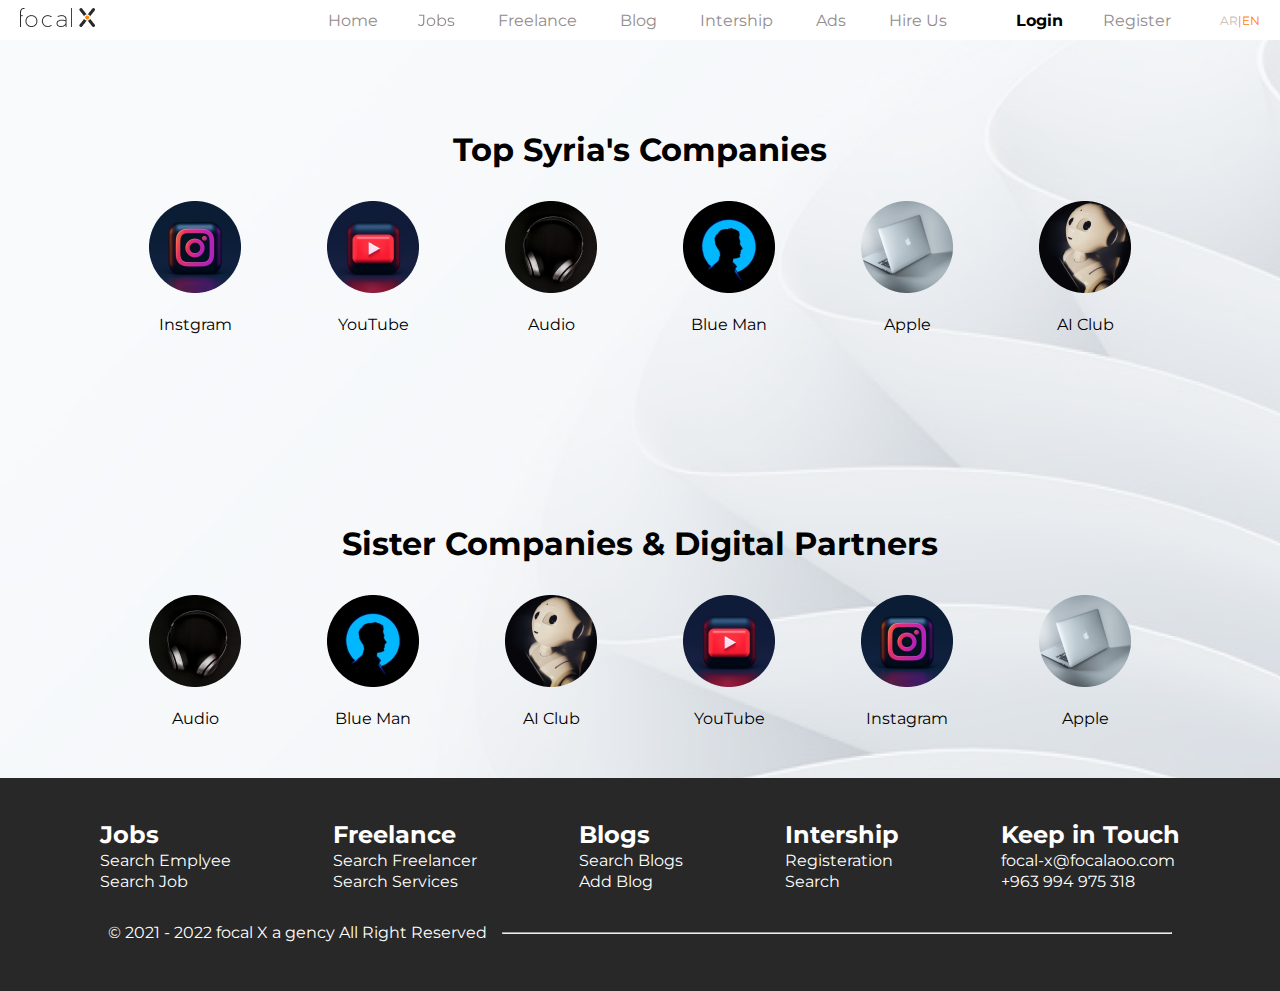
==== companies.html @ 45b5efa3 "first commit" ====
<!DOCTYPE html>
<html lang="en">
<head>
    <meta charset="UTF-8">
    <meta http-equiv="X-UA-Compatible" content="IE=edge">
    <meta name="viewport" content="width=device-width, initial-scale=1.0">
    <title>Focal X</title>
    <link rel="stylesheet" href="assest/style/jobs.css">
    <link rel="stylesheet" href="assest/style/companies.css">
    <link rel="stylesheet" href="assest/style/all.min.css">
</head>
<body>
    <nav class="nav-bar">
        <div class="logo">
            <img src="assest/images/Layer 2.png" alt="not found">
        </div>
        <ul class="left-list">
            <li>Home</li>
            <li class="jobs">Jobs
                    <i class="fas fa-angle-up"></i>
                    <i class="fas fa-angle-down"></i>
                <ul class="hidden-list">
                    <div class="trag"></div>
                    <li><a href="jobs.html">search jobs</a></li>
                    <li><a href="employee.html">search Employee</a></li>
                    <li><a href="companies.html">companies</a></li>
                </ul>
            </li>
            <li>Freelance<i class="fas fa-angle-down"></i></li>
            <li>Blog<i class="fas fa-angle-down"></i></li>
            <li>Intership<i class="fas fa-angle-down"></i></li>
            <li>Ads<i class="fas fa-angle-down"></i></li>
            <li>Hire Us</li>
        </ul>
        <ul class="right-list">
            <li><span>Login</span></li>
            <li>Register</li>
        </ul>
        <div class="langege">
            <p>AR</p>
            <span>|EN</span>
        </div>
    </nav>

    <section class="jobs-section">
        <div class="comp">
            <h1>Top Syria's Companies</h1>
            <div class="imges">
                <i class="fa-solid fa-angle-left fa-2xl"></i>
                <div>
                    <img src="assest/images/Ellipse 62.png">
                    <p>Instgram</p>
                </div>
                <div>
                    <img src="assest/images/Ellipse 63.png">
                    <p>YouTube</p>
                </div>
                <div>
                    <img src="assest/images/Ellipse 64.png">
                    <p>Audio</p>
                </div>
                <div>
                    <img src="assest/images/Ellipse 65.png">
                    <p>Blue Man</p>
                </div>
                <div>
                    <img src="assest/images/Ellipse 68.png">
                    <p>Apple</p>
                </div>
                <div>
                    <img src="assest/images/Ellipse 67.png">
                    <p>AI Club</p>
                </div>
                <i class="fa-solid fa-angle-right fa-2xl"></i>
            </div>
        </div>
        <div class="comp">
            <h1>Sister Companies & Digital Partners</h1>
            <div class="imges">
                <i class="fa-solid fa-angle-left fa-2xl"></i>
                <div>
                    <img src="assest/images/Ellipse 64.png">
                    <p>Audio</p>
                </div>
                <div>
                    <img src="assest/images/Ellipse 65.png">
                    <p>Blue Man</p>
                </div>
                <div>
                    <img src="assest/images/Ellipse 67.png">
                    <p>AI Club</p>
                </div>
                <div>
                    <img src="assest/images/Ellipse 63.png">
                    <p>YouTube</p>
                </div>
                <div>
                    <img src="assest/images/Ellipse 62.png">
                    <p>Instagram</p>
                </div>
                <div>
                    <img src="assest/images/Ellipse 68.png"> 
                    <p>Apple</p> 
                </div>
                <i class="fa-solid fa-angle-right fa-2xl"></i>
            </div>
       </div>
    </section>
    <footer>
        <div class="info">
            <table>
                <tr>
                  <th>Jobs</th>
                  <th>Freelance</th>
                  <th>Blogs</th>
                  <th>Intership</th>
                  <th>Keep in Touch</th>
                </tr>
                <tr>
                  <td>Search Emplyee</td>
                  <td>Search Freelancer</td>
                  <td>Search Blogs</td>
                  <td>Registeration</td>
                  <td>focal-x@focalaoo.com</td>
                </tr>
                <tr>
                  <td>Search Job</td>
                  <td>Search Services</td>
                  <td>Add Blog</td>
                  <td>Search</td>
                  <td>+963 994 975 318</td>
                </tr>
              </table>
        </div>
        <div class="detils">
            <p>© 2021 - 2022 focal X a gency All Right Reserved</p><hr>
        </div>
    </footer>
    <script src="assest/javascript/home.js"></script>
    <script src="assest/javascript/all.min.js"></script>
</body>
</html>
---- assest/style/jobs.css ----
@import url('https://fonts.googleapis.com/css2?family=Hanken+Grotesk:ital,wght@0,100;0,200;0,300;0,400;0,500;0,700;0,800;0,900;1,100;1,200;1,300;1,400;1,500;1,600;1,700;1,800;1,900&family=Montserrat:ital,wght@0,100;0,200;0,300;0,400;0,500;0,600;0,700;0,800;0,900;1,100;1,200;1,300;1,400;1,500;1,600;1,700;1,800;1,900&display=swap');
*{
    margin: 0;
    padding: 0;
    box-sizing: border-box;
    font-family: 'Montserrat', sans-serif;
}
.nav-bar{
    background-color: white;
    padding: 20px;
    display: flex;
    justify-content: space-between;
    align-items: center;
    position: fixed;
    width: 100%;
    height: 40px;
    z-index: 99;
    color: #938C8C;
}
.left-list{
    display: flex;
    margin-left: 183px;
}
.left-list li , .right-list li{
    list-style-type: none;
    padding: 20px;
}
.left-list li i{
    padding-left: 3px;
}
.left-list li:hover , .right-list li:hover{
    color: #FF8500;
    cursor: pointer;
}
.left-list .jobs{
    position: relative;
}
.left-list .jobs:hover .fa-angle-down{
    visibility: hidden;
}
.left-list .jobs:hover .fa-angle-up{
    visibility: visible;
}
.left-list .jobs:hover .hidden-list {
    visibility:visible;
}
.fa-angle-down{
    position: relative;
}
.fa-angle-up{
    position: absolute;
    right: 1px;
    visibility: hidden;
}
.left-list .jobs .hidden-list{
    position: absolute;
    top: 48px;
    right: 10px;
    width: max-content;
    height: 44px;
    display: flex;
    align-items: center;
    gap: 20px;
    background-color: black;
    border-radius: 8px;
    font-size: 16px;
    visibility: hidden;
    padding: 0 30px 0 30px;
}
.left-list .jobs .hidden-list li{
    list-style-type: none;
}
.left-list .jobs .hidden-list li a{
    text-decoration: none;
    color: white;
    font-weight: 500;

}
.left-list .jobs .trag{
    width: 20px;
    height: 20px;
    clip-path: polygon(50% 0,100% 100%,0% 100%);
    background-color: black;
    position: absolute;
    bottom: 34px;
    left: 76px
}

.left-list li  .hidden-list li a:hover{
    color: #FF8500;
    cursor: pointer;
    border-bottom: 1px solid #FF8500;
}
.right-list{
    display: flex;
}
.right-list li span{
    font-weight: 700;
    color: black;
}
.langege{
    display: flex;
    font-size: 12px;
    font-weight: 400;
    color: #C5BCB3;
}
.langege:hover{
    cursor: pointer;
}
.langege span{
    color: #FF8500;
}

.jobs-section{
    width: 100%;
    height: max-content;
    display: flex;
    flex-direction: column;
    align-items: center;
    justify-content: space-around;
    padding: 40px 10px 50px 10px;
    position: relative;
    background-image: url('../images/background.png');
    background-position: center;
    background-size: cover;
    background-repeat: no-repeat;

}

.find-job{
    text-align: center;
    display: flex;
    flex-direction: column;
    align-items: center;
    gap: 20px;
    padding-top: 70px;
}
.find-job h1{
    font-size: 24px;
}
.find-job p{
    font-size: 16px;
}
.find-job button{
    background-color: #282828;
    border: none;
    width: 180px;
    color: white;
    height: 32px;
    border-radius: 4px;
    transition: 0.7s ease;
}
.find-job button:hover ,.card button:hover {
    cursor: pointer;
    transform: scale(1.1);
}
.search{
    position: relative;
    margin-top: 70px;
}
.search input{
    border: none;
    border-bottom: 1px solid black;
    width: 600px;
    padding-bottom: 5px;
    background-color: rgba(255, 255, 255, 0);
}
.search .icons{
    position: absolute;
    right: 0;
    padding: 0 5px 5px 10px;
}
.icons i{
    color: #938C8C;
    padding-right: 10px;
    padding-bottom: 2px;
}
.choices{
    display: flex;
    margin-top: 20px;
}
.choices li{
    list-style-type: none;
    padding: 20px 20px 0px 20px;
    color: #938C8C;
    font-size: 16px;
    transition: 0.7s ease;
    font-weight: 500;
}
.choices li:hover{
    color: black;
    cursor: pointer;
}
.choices li:hover span{
    color: black;
    cursor: pointer;
    border-bottom: 2px solid #FF8500;
}
.cards{
    display: flex;
    gap: 105px;
    margin-top: 20px;
    padding-top: 20px;
}
.card{
    Width: 305px;
    background-color: white;
    box-shadow: 0px 4px 20px #28282826;
    border-radius: 10px;
    padding: 20px;
    display: flex;
    gap: 30px;
    flex-direction: column;
}
.card .up {
    display: flex;
    justify-content: space-between;
    align-items: center;
}
.card .up .right{
    display: flex;
    align-items: center;
    gap: 6px;
}
.card .up .right p{
    font-size: 10px;
    font-weight: 500;
    color: #282828;
}
.card .up span{
    font-size: 8px;
    font-weight: 400;
    color: #938C8C;
}
.card h1{
    font-size: 16px;
    font-weight:500 ;
}
.card ul li{
    
    font-size: 12px;
    font-weight: 400;
    list-style-type: none;
    padding-top: 10px;
    color: #938C8C;
}
.card ul li span{
    color: black;
}
.card .down{
    display: flex;
    justify-content: space-between;
    font-size: 8px;
    font-weight: 400;
    color: #938C8C;
    position: relative;
    align-items: center;  
}
.card .down p{
    padding-left: 10px;
}
.card .down p::before{
    content: " ";
    width: 5px;
    height: 5px;
    border-radius: 50%;
    background-color: #71AA27;
    position: absolute;
    left: 2px;
    top: 3px;
}
.card button{
    height: 44px;
    background-color: black;
    border: none;
    border-radius: 4px;
    color: white;
    font-weight: 700;
    transition: 0.7s ease;
}
footer{
    background-color: #282828;
    color: #ffffff;
    padding: 40px;
    width: 100%;
    height: 213px;
}
footer table{
text-align: left;
margin: auto;

}
footer table th{
    font-size: 24px;
    font-weight: 700;
}
footer table td{
    font-size: 16px;
    font-weight: 400;
}
th,td{
    padding : 0px 50px 0 50px;
}
.detils{
    align-items: center;
    display: flex;
    justify-content: center;
    margin-top: 30px;
}
.detils hr{
    width: 670px;
    margin-left: 15px;
}
---- assest/style/companies.css ----
.fa-angle-up{
    position: absolute;
    right: 20px;
    visibility: hidden;
}
.jobs-section{
    gap: 100px;
    justify-content: space-around;
}
.jobs-section h1{
    margin-top: 90px;
}
.comp{
    display: flex;
    flex-direction: column;
    align-items: center;
    gap: 32px;
}
.comp .imges{
    display: flex;
    align-items: center;
    gap: 86px;
}
.comp .imges .fa-angle-right , .fa-angle-left{
    color: #938C8C ;
    width: 40px;
    height: 40px;
    transition: 0.7s ease;
}
.comp .imges .fa-angle-right:hover , .fa-angle-left:hover{
    cursor: pointer;
    transform: scale(1.1);
}
.comp .imges div{
    text-align: center;
}
.comp .imges div p{
    padding-top: 18px;
}
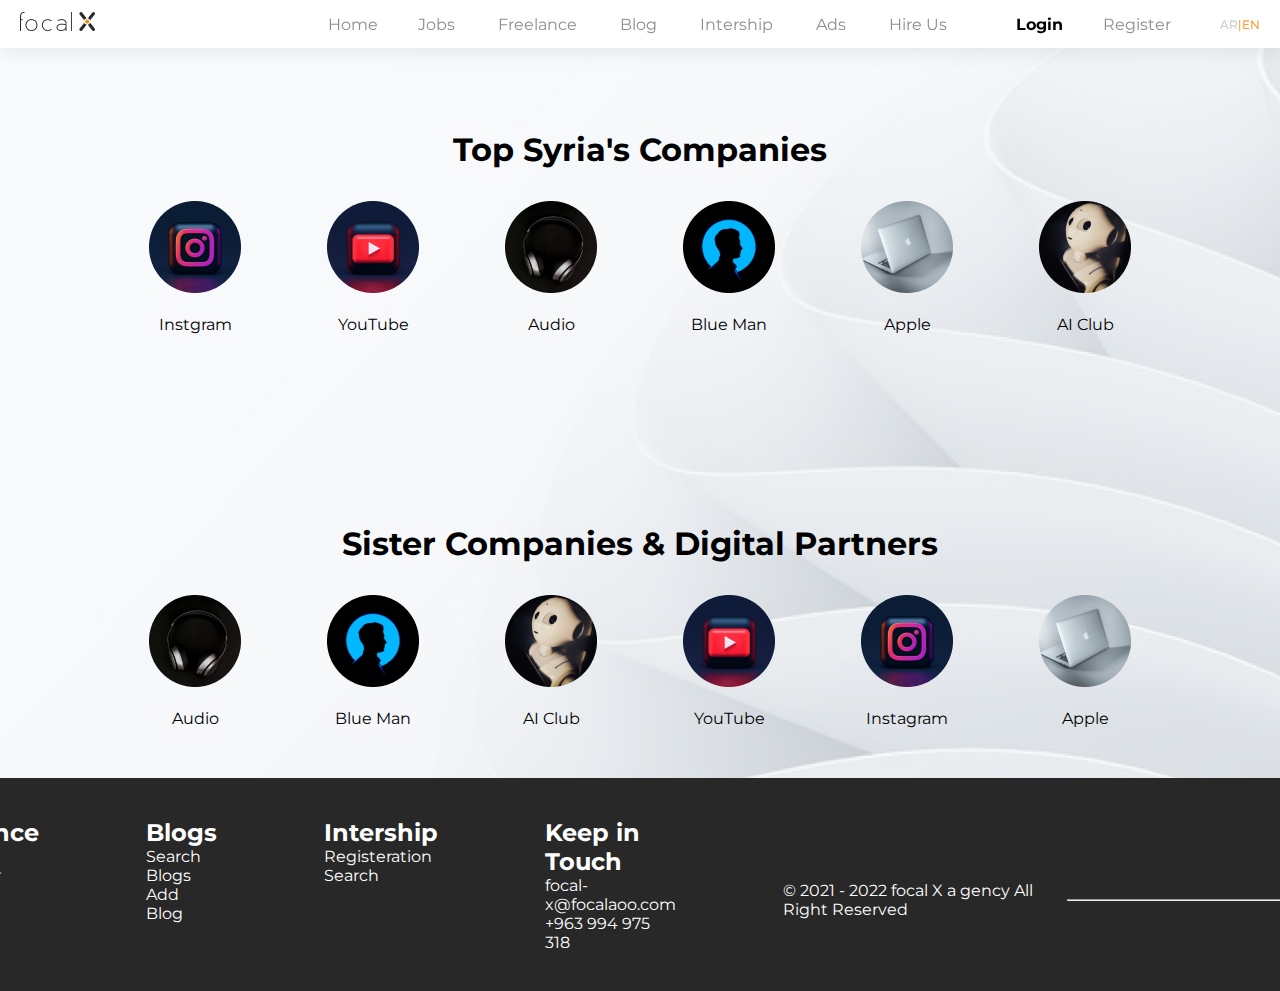
==== commit d35de21b: "edit" ====
--- a/companies.html
+++ b/companies.html
@@ -5,6 +5,7 @@
     <meta http-equiv="X-UA-Compatible" content="IE=edge">
     <meta name="viewport" content="width=device-width, initial-scale=1.0">
     <title>Focal X</title>
+    <link rel="stylesheet" href="https://cdnjs.cloudflare.com/ajax/libs/font-awesome/6.2.1/css/all.min.css" integrity="sha512-MV7K8+y+gLIBoVD59lQIYicR65iaqukzvf/nwasF0nqhPay5w/9lJmVM2hMDcnK1OnMGCdVK+iQrJ7lzPJQd1w==" crossorigin="anonymous" referrerpolicy="no-referrer" />
     <link rel="stylesheet" href="assest/style/jobs.css">
     <link rel="stylesheet" href="assest/style/companies.css">
     <link rel="stylesheet" href="assest/style/all.min.css">
@@ -12,6 +13,40 @@
 <body>
     <nav class="nav-bar">
         <div class="logo">
+            <div class="list">
+                <i class="fas fa-angle-down">
+                    <i class="fas fa-angle-up"></i>
+                </i>
+                Click
+                <ul class="left-list">
+                    <li>Home</li>
+                    <li class="jobs">
+                        Jobs
+                        <i class="fas fa-angle-down">
+                            <i class="fas fa-angle-up"></i>
+                        </i>
+                        <ul class="hidden-list">
+                            <div class="trag"></div>
+                            <li><a href="jobs.html">search jobs</a></li>
+                            <li><a href="employee.html">search Employee</a></li>
+                            <li><a href="companies.html">companies</a></li>
+                        </ul>
+                    </li>
+                    <li>Freelance<i class="fas fa-angle-down"></i></li>
+                    <li>Blog<i class="fas fa-angle-down"></i></li>
+                    <li>Intership<i class="fas fa-angle-down"></i></li>
+                    <li>Ads<i class="fas fa-angle-down"></i></li>
+                    <li>Hire Us</li>
+                </ul>
+                <ul class="right-list">
+                    <li><span>Login</span></li>
+                    <li>Register</li>
+                </ul>
+                <div class="langege">
+                    <p>AR</p>
+                    <span>|EN</span>
+                </div>
+            </div>
             <img src="assest/images/Layer 2.png" alt="not found">
         </div>
         <ul class="left-list">
@@ -108,30 +143,41 @@
     </section>
     <footer>
         <div class="info">
-            <table>
-                <tr>
-                  <th>Jobs</th>
-                  <th>Freelance</th>
-                  <th>Blogs</th>
-                  <th>Intership</th>
-                  <th>Keep in Touch</th>
-                </tr>
-                <tr>
-                  <td>Search Emplyee</td>
-                  <td>Search Freelancer</td>
-                  <td>Search Blogs</td>
-                  <td>Registeration</td>
-                  <td>focal-x@focalaoo.com</td>
-                </tr>
-                <tr>
-                  <td>Search Job</td>
-                  <td>Search Services</td>
-                  <td>Add Blog</td>
-                  <td>Search</td>
-                  <td>+963 994 975 318</td>
-                </tr>
-              </table>
-        </div>
+            <div class="list1">
+                <h1>Jobs</h1>
+                <ul>
+                    <li>Search Emplyee</li>
+                    <li>Search Job</li>
+                </ul>
+            </div>
+            <div class="list1">
+                <h1>Freelance</h1>
+                <ul>
+                    <li>Search Freelancer</li>
+                    <li>Search Services</li>
+                </ul>
+            </div>
+            <div class="list1">
+                <h1>Blogs</h1>
+                <ul>
+                    <li>Search Blogs</li>
+                    <li>Add Blog</li>
+                </ul>
+            </div>
+            <div class="list1">
+                <h1>Intership</h1>
+                <ul>
+                    <li>Registeration</li>
+                    <li>Search</li>
+                </ul>
+            </div>
+            <div class="list1">
+                <h1>Keep in Touch</h1>
+                <ul>
+                    <li>focal-x@focalaoo.com</li>
+                    <li>+963 994 975 318</li>
+                </ul>
+            </div>
         <div class="detils">
             <p>© 2021 - 2022 focal X a gency All Right Reserved</p><hr>
         </div>
--- a/assest/style/jobs.css
+++ b/assest/style/jobs.css
@@ -13,9 +13,38 @@
     align-items: center;
     position: fixed;
     width: 100%;
-    height: 40px;
+    height: 48px;
     z-index: 99;
     color: #938C8C;
+    box-shadow: 0px 4px 20px #00000014;
+}
+.logo{
+    position: relative;
+}
+.logo .list{
+    height: 10px;
+    visibility: hidden;
+    position: absolute;
+    top: 27px;
+}
+.logo .right-list{
+    visibility: hidden;
+}
+.logo .left-list,.right-list{
+   visibility: hidden;
+}
+.logo .langege{
+    visibility: hidden;
+}
+.logo .list:hover .left-list,.right-list{
+    visibility: visible;
+}
+.logo .list:hover .right-list{
+    visibility: visible;
+}
+.logo .list:hover .langege{
+    visibility: visible;
+
 }
 .left-list{
     display: flex;
@@ -55,7 +84,7 @@
 .left-list .jobs .hidden-list{
     position: absolute;
     top: 48px;
-    right: 10px;
+    left: 0;
     width: max-content;
     height: 44px;
     display: flex;
@@ -83,7 +112,7 @@
     background-color: black;
     position: absolute;
     bottom: 34px;
-    left: 76px
+    left: 33px
 }
 
 .left-list li  .hidden-list li a:hover{
@@ -198,6 +227,7 @@
 }
 .cards{
     display: flex;
+    flex-wrap: wrap;
     gap: 105px;
     margin-top: 20px;
     padding-top: 20px;
@@ -284,22 +314,25 @@
     padding: 40px;
     width: 100%;
     height: 213px;
-}
-footer table{
-text-align: left;
-margin: auto;
-
-}
-footer table th{
+    display: block;
+}
+footer .info{
+    display: flex;
+    gap: 107px;
+    justify-content: center;
+}
+footer .info .list1{
+    display: flex;
+    flex-direction: column;
+}
+footer .info .list1 h1{
     font-size: 24px;
     font-weight: 700;
 }
-footer table td{
+footer .info .list1 li{
     font-size: 16px;
     font-weight: 400;
-}
-th,td{
-    padding : 0px 50px 0 50px;
+    list-style-type: none;
 }
 .detils{
     align-items: center;
@@ -311,4 +344,69 @@
     width: 670px;
     margin-left: 15px;
 }
-
+@media(max-width:913px){
+    .left-list{
+        flex-direction: column;
+        visibility: hidden;
+        background-color: #938c8ccc;
+        margin-left: 3px;
+        border-top-right-radius: 4px;
+        border-top-left-radius: 4px;
+        color: black;
+        font-weight: 500;
+    }
+    .right-list{
+        visibility: hidden;
+        flex-direction: column;
+        background-color: #938c8ccc;
+        margin-left: 3px;
+        color:black;
+        font-weight: 500;
+    }
+    .langege{
+        background-color: #938c8ccc;
+        margin-left: 3px;
+        color:black;
+        font-weight: 500;
+        border-bottom-left-radius: 4px;
+        border-bottom-right-radius: 4px;
+        visibility: hidden;
+    }
+    .logo .list{
+        visibility: visible;
+    }
+    .left-list .jobs .hidden-list{
+        flex-direction: column;
+        width: min-content;
+        height: max-content;
+    }
+    .find-job{
+        font-size: 12px;
+    }
+    .search input{
+        width: 300px;
+    }
+    .choices li{
+        font-size: 12px;
+        font-weight: 400;
+    }
+    .cards{
+        justify-content: center;
+        gap: 15px;
+    }
+    footer .info{
+        gap: 20px;
+    }
+    footer .info .list1 h1{
+        font-size: 12px;
+    }
+    footer .info .list1 li{
+        font-size: 10px;
+    }
+    .detils{
+        flex-direction: column;
+    }
+    .detils hr{
+        width: 300px;
+    }
+}
--- a/assest/style/companies.css
+++ b/assest/style/companies.css
@@ -19,6 +19,7 @@
 .comp .imges{
     display: flex;
     align-items: center;
+    flex-wrap: wrap;
     gap: 86px;
 }
 .comp .imges .fa-angle-right , .fa-angle-left{
@@ -37,4 +38,16 @@
 .comp .imges div p{
     padding-top: 18px;
 }
+@media(max-width:913px){
+    .comp .imges{
+        gap: 10px;
+        justify-content: center;
+    }
+    .comp .imges .fa-angle-right , .fa-angle-left{
+        display: none;
+    }
+    .comp .imges div{
+        width: 40%;
+    }
+}
 
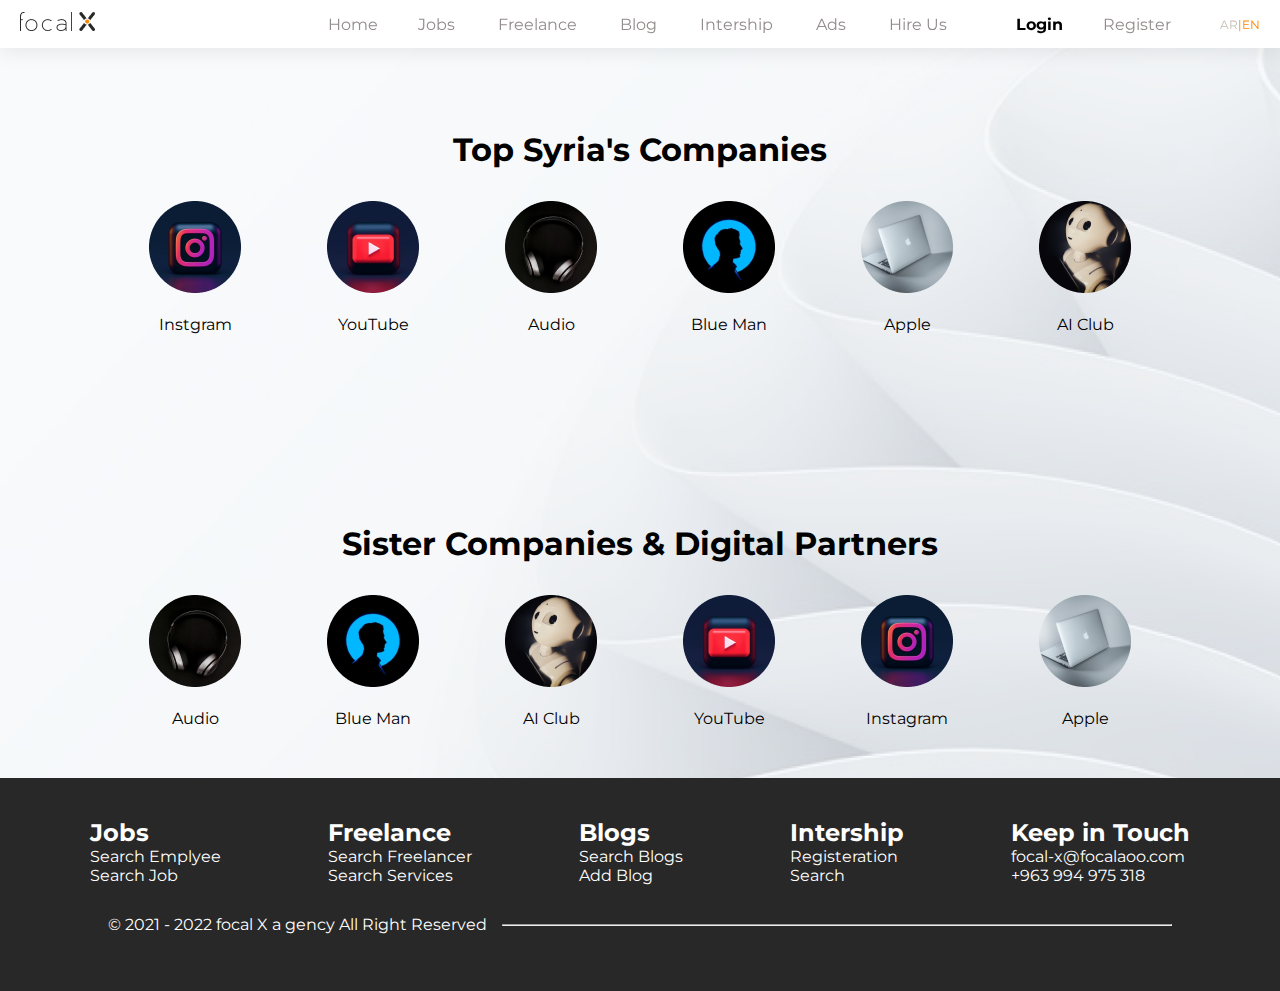
==== commit 688b805a: "edit" ====
--- a/companies.html
+++ b/companies.html
@@ -178,6 +178,7 @@
                     <li>+963 994 975 318</li>
                 </ul>
             </div>
+        </div>   
         <div class="detils">
             <p>© 2021 - 2022 focal X a gency All Right Reserved</p><hr>
         </div>
